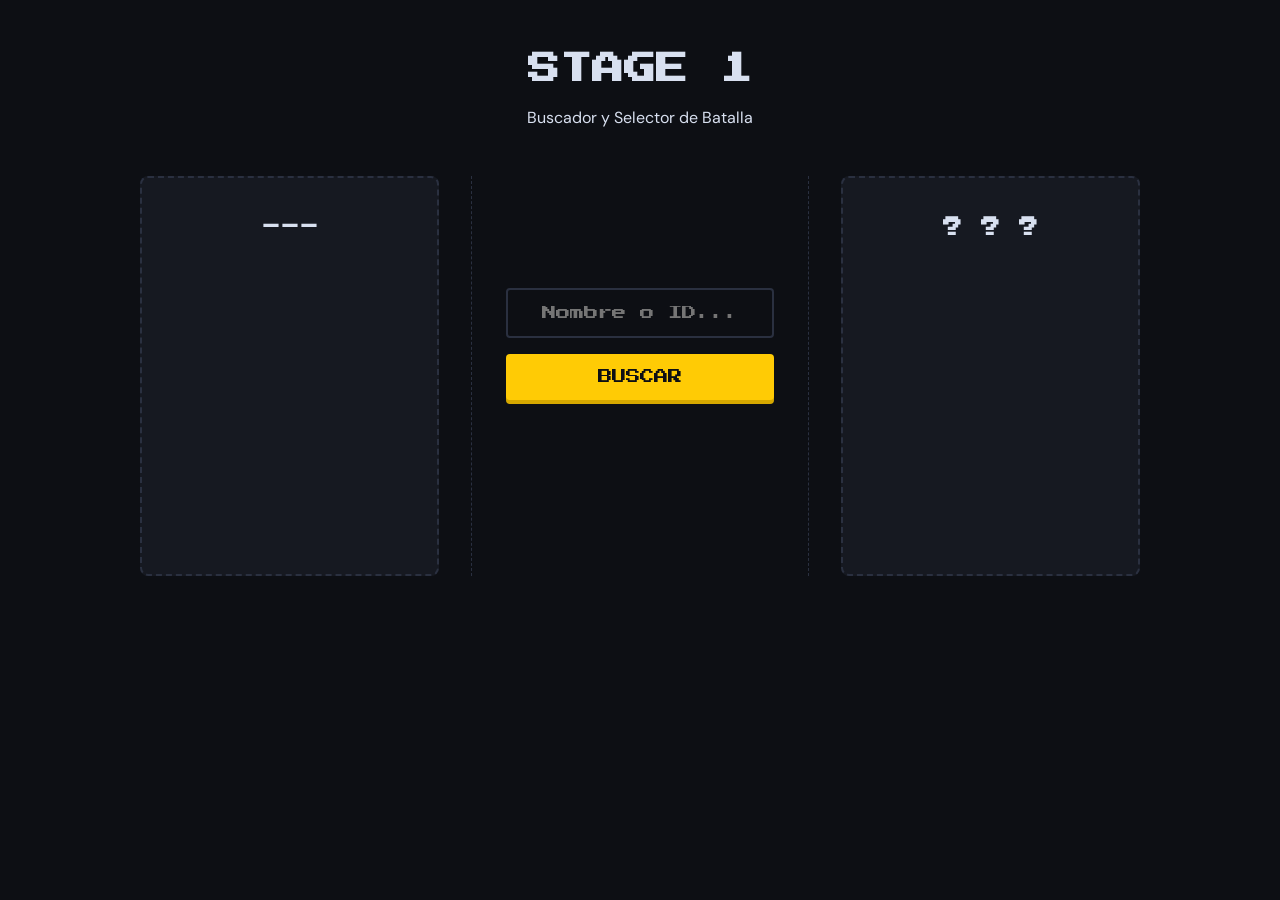
==== Proyecto 2-3/Proyecto Final/stage-1/index.html @ 19a6b463 "Add Proyecto Final (Stage 1 & Stage 2)" ====
<!DOCTYPE html>
<html lang="en">
<head>
  <meta charset="UTF-8">
  <meta name="viewport" content="width=device-width, initial-scale=1.0">
  <title>Pokémon Selector - Stage 1</title>
  
  <!-- Recuperar las 3 fuentes de Google para heredar el diseño retro del índice -->
  <link href="https://fonts.googleapis.com/css2?family=Press+Start+2P&family=Space+Mono:ital,wght@0,400;0,700;1,400&family=DM+Sans:wght@300;400;500&display=swap" rel="stylesheet">
  <link rel="stylesheet" href="style.css">
  
  <!-- 
    CONEXIÓN CON LA LÓGICA (JavaScript):
    La etiqueta <script> funciona como el puente que conecta el HTML
    con su "cerebro" o controlador lógico. El atributo 'src' indica de dónde importar esa lógica
    Sin esta línea, la página sería completamente estática y sin vida 

    "type='module'" ES CRÍTICO: 
    Sin esto, el navegador daría error al usar las palabras clave 'import' y 'export' en JS.
    Además, los módulos por defecto se comportan como 'defer', esto significa que esperan 
    silenciosamente en segundo plano hasta que el HTML termine de cargar, acelerando la página web
  -->
  <script type="module" src="main.js"></script>
</head>
<body>
  
  <!-- 
    Usar etiquetas semánticas de HTML5 (<main>, <section>, <header>) 
    en vez de puros <div>s ayuda a hacer el código más amigable con el SEO 
    y con tecnologías de lectura para personas no videntes
  -->
  <main class="container">
    
    <header class="stage-header">
      <h1>STAGE 1</h1>
      <p class="subtitle">Buscador y Selector de Batalla</p>
    </header>

    <div class="cards-layout">
      <!-- Cuadro izquierdo (Jugador) -->
      <section id="player-card" class="card">
        <h2 class="pokemon-name" id="player-name">---</h2>
        <div id="player-skeleton" class="skeleton-loader hidden"></div>
        <div id="player-content" class="card-content">
          <div class="sprite-container">
            <img id="player-sprite" src="" alt="Player Pokemon" class="pokemon-sprite hidden">
          </div>
          <div class="stats-container">
            <span class="hp-label" id="player-hp-label">HP</span>
            <div class="hp-bar-bg"><div class="hp-bar-fill" id="player-hp-bar"></div></div>
          </div>
          <p class="pokemon-type" id="player-types"></p>
        </div>
      </section>

      <!-- Cuadro central (Barra de Búsqueda) -->
      <section id="search-section" class="search-area">
        <div class="search-box">
          <!-- "autocomplete=off" evita historiales estorbosos -->
          <input type="text" id="pokemon-search-input" placeholder="Nombre o ID..." autocomplete="off">
          <button id="search-btn" class="retro-btn">BUSCAR</button>
        </div>
        <div id="search-error" class="error-msg hidden">¡Salvaje no encontrado!</div>
      </section>

      <!-- Cuadro derecho (Oponente) -->
      <section id="opponent-card" class="card">
        <h2 class="pokemon-name" id="opponent-name">? ? ?</h2>
        <div id="opponent-skeleton" class="skeleton-loader hidden"></div>
        <div id="opponent-content" class="card-content hidden">
          <div class="sprite-container">
            <img id="opponent-sprite" src="" alt="Opponent Pokemon" class="pokemon-sprite hidden">
          </div>
          <div class="stats-container hidden" id="opponent-stats">
            <span class="hp-label hidden" id="opponent-hp-label">HP</span>
            <div class="hp-bar-bg"><div class="hp-bar-fill" id="opponent-hp-bar"></div></div>
          </div>
          <p class="pokemon-type" id="opponent-types"></p>
        </div>
        
        <!-- Este botón solo aparece si la búsqueda es exitosa -->
        <button id="start-battle-btn" class="retro-btn hidden">¡ESTOY LISTO!</button>
      </section>
    </div>

  </main>

</body>
</html>
---- Proyecto 2-3/Proyecto Final/stage-1/style.css ----
/* 
  Hoja de estilos dedicada exclusivamente al Stage 1. 
  Hereda las variables base que ya estaban aprobadas en el menú principal.
*/

:root {
  --bg:      #0D0F14;
  --surface: #161921;
  --border:  #2A3040;
  --text:    #D8E0F0;
  --pixel:   'Press Start 2P', monospace;
  --body:    'DM Sans', sans-serif;
}

body {
  background: var(--bg);
  color: var(--text);
  font-family: var(--body);
  margin: 0;
  padding: 0;
  min-height: 100vh;
}

.container {
  max-width: 1000px;
  margin: 0 auto;
  padding: 2rem;
}

.stage-header {
  text-align: center;
  margin-bottom: 3rem;
}

.stage-header h1 {
  font-family: var(--pixel);
  color: var(--text);
}

/* 
  Flexbox Layout: Crear un contenedor (caja display) para poner las 
  tres secciones (jugador, buscador, oponente) exactamente alineadas
  'space-between' separa los elementos automáticamente llenando los vacíos
*/
.cards-layout {
  display: flex;
  justify-content: space-between;
  gap: 2rem;
}

.card {
  background: var(--surface);
  /* Borde temporalmente punteado (dashed) gris oscuro para identificar las cajas base */
  border: 2px dashed var(--border); 
  border-radius: 8px;
  flex: 1;
  min-height: 400px;
  
  /* Nuevas reglas: se organiza todo de arriba hacia abajo y centrado */
  display: flex;
  flex-direction: column;
  align-items: center;
  padding: 1.5rem;
  box-sizing: border-box;
}

.card-content {
  display: flex;
  flex-direction: column;
  align-items: center;
  width: 100%;
}

.pokemon-name {
  font-family: var(--pixel);
  font-size: 1.2rem;
  text-transform: uppercase;
  margin-bottom: 1rem;
  min-height: 1.2rem;
}

.sprite-container {
  width: 150px;
  height: 150px;
  background: rgba(0,0,0,0.3); /* Cuadro semitransparente que simula la sombra */
  border: 2px solid var(--border);
  border-radius: 8px;
  display: flex;
  justify-content: center;
  align-items: center;
  margin-bottom: 1.5rem;
}

.pokemon-sprite {
  width: 100%;
  height: 100%;
  object-fit: contain;
  /* Atributo CLAVE para sprites 2D: Evita que el navegador ponga borrosos los píxeles */
  image-rendering: pixelated; 
}

/* 
  Clase Utilitaria: '.hidden'
  Esta clase se usa exclusivamente para ocultar elementos de la pantalla de forma programática.
  La propiedad 'display: none' borra por completo un elemento del HTML.
  Para evitar que reglas preexistentes como un 'flex' vuelvan a mostrar el elemento,
  se añade el modificador '!important', el cual dictamina una regla absoluta que el 
  navegador debe priorizar por encima de cualquier otra regla.
*/
.hidden {
  display: none !important;
}

/* Sistema de las barras de vida (HP) */
.stats-container {
  width: 100%;
  display: flex;
  align-items: center;
  gap: 10px;
  margin-bottom: 1rem;
}

.hp-label {
  font-family: var(--pixel);
  font-size: 0.8rem;
  color: #3CE858;
}

.hp-bar-bg {
  flex: 1;
  height: 15px;
  background: var(--bg);
  border: 2px solid var(--border);
  border-radius: 4px;
}

.hp-bar-fill {
  height: 100%;
  background: #3CE858;
  width: 100%; /* Inicia lleno */
  transition: width 0.3s ease; /* Transición animada al sufrir daño */
}

.pokemon-type {
  font-size: 0.9rem;
  text-transform: capitalize;
  min-height: 1rem;
}

.search-area {
  flex: 0.5; /* Hacer la mitad de ancho que las cartas laterales */
  border-left: 1px dashed var(--border);
  border-right: 1px dashed var(--border);
  min-height: 400px;
  position: relative; /* Para empujar la caja de busqueda al centro exacto */
}

/* Zona central del buscador de Pokémons */
.search-box {
  display: flex;
  flex-direction: column;
  gap: 1rem;
  width: 80%;
  margin: 0 auto;
  margin-top: 50%;
  transform: translateY(-50%); /* Truco avanzado de centrado vertical */
}

.search-box input {
  padding: 1rem;
  background: var(--bg);
  border: 2px solid var(--border);
  color: var(--text);
  font-family: var(--pixel);
  font-size: 0.9rem;
  border-radius: 4px;
  text-align: center;
}

/* 
  Pseudo-clase ':focus'
  Se activa en el milisegundo en que el usuario hace clic dentro de la caja para escribir.
  'outline: none' destruye el borde azul genérico que los navegadores web insertan por defecto.
  'border-color' lo reemplaza inyectando nuestro propio estilo visual de caja activa.
*/
.search-box input:focus {
  outline: none;
  border-color: #FFCB05; /* Referencia al icónico amarillo Pokémon */
}

/* Estilo para los botones principales simulando 3D retro */
.retro-btn {
  padding: 1rem;
  background: #FFCB05;
  color: #0D0F14; /* Letra oscura para contrastar */
  font-family: var(--pixel);
  font-size: 0.9rem;
  border: none;
  border-radius: 4px;
  cursor: pointer;
  /* Sombra artificial sólida hacia abajo */
  box-shadow: 0 4px 0 #D6A800; 
  transition: transform 0.1s, box-shadow 0.1s;
}

/* Estado de apretón del botón retro (se aplasta contra el piso) */
.retro-btn:active {
  transform: translateY(4px); /* Baja 4 pixeles */
  box-shadow: 0 0 0 transparent; /* Desaparece la sombra */
}

.error-msg {
  color: #E84040; /* Rojo alarma */
  font-family: var(--body);
  text-align: center;
  margin-top: 1rem;
  font-weight: bold;
}

/* Especialización de color para el botón de ir al round 2 */
#start-battle-btn {
  margin-top: 2rem;
  background: #3CE858;       /* Verde victoria */
  box-shadow: 0 4px 0 #28A745;
}

/* ==================================
   SKELETON LOADER (Animación Dinámica)
   ================================== */
@keyframes pulse {
    0% { background-color: var(--border); }
    50% { background-color: #3f475c; }
    100% { background-color: var(--border); }
}

.skeleton-loader {
    width: 100%;
    height: 180px;
    border-radius: 8px;
    margin-top: 16px;
    animation: pulse 1.5s ease-in-out infinite; 
}
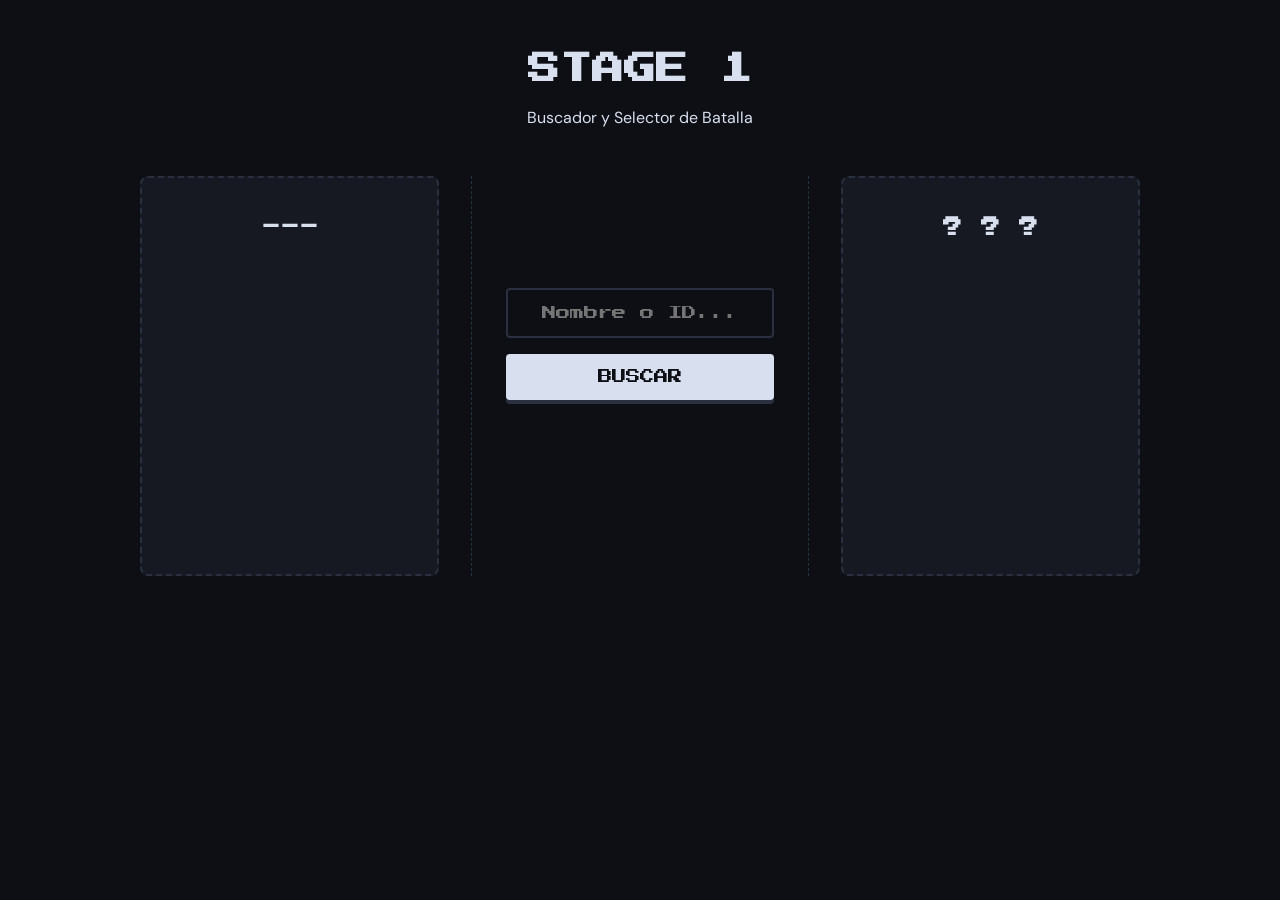
==== commit 58727f2a: "Se cambia el them de la pagina para hacer match a mi Pokemon" ====
--- a/Proyecto 2-3/Proyecto Final/stage-1/index.html
+++ b/Proyecto 2-3/Proyecto Final/stage-1/index.html
@@ -51,12 +51,14 @@
           </div>
           <p class="pokemon-type" id="player-types"></p>
         </div>
+
+        <button id="player-start-battle-btn" class="retro-btn hidden">¡ESTOY LISTO!</button>
       </section>
 
       <!-- Cuadro central (Barra de Búsqueda) -->
       <section id="search-section" class="search-area">
         <div class="search-box">
-          <!-- "autocomplete=off" evita historiales estorbosos -->
+          <!-- "autocomplete=off" evita historiales innecesarios -->
           <input type="text" id="pokemon-search-input" placeholder="Nombre o ID..." autocomplete="off">
           <button id="search-btn" class="retro-btn">BUSCAR</button>
         </div>
@@ -78,7 +80,7 @@
           <p class="pokemon-type" id="opponent-types"></p>
         </div>
         
-        <!-- Este botón solo aparece si la búsqueda es exitosa -->
+        
         <button id="start-battle-btn" class="retro-btn hidden">¡ESTOY LISTO!</button>
       </section>
     </div>
--- a/Proyecto 2-3/Proyecto Final/stage-1/style.css
+++ b/Proyecto 2-3/Proyecto Final/stage-1/style.css
@@ -1,6 +1,6 @@
 /* 
-  Hoja de estilos dedicada exclusivamente al Stage 1. 
-  Hereda las variables base que ya estaban aprobadas en el menú principal.
+  Hoja de estilos dedicada exclusivamente al Stage 1
+  Hereda las variables base que ya estaban aprobadas en el menú principal
 */
 
 :root {
@@ -30,6 +30,7 @@
 .stage-header {
   text-align: center;
   margin-bottom: 3rem;
+  color: var(--text);
 }
 
 .stage-header h1 {
@@ -42,6 +43,7 @@
   tres secciones (jugador, buscador, oponente) exactamente alineadas
   'space-between' separa los elementos automáticamente llenando los vacíos
 */
+
 .cards-layout {
   display: flex;
   justify-content: space-between;
@@ -50,13 +52,13 @@
 
 .card {
   background: var(--surface);
-  /* Borde temporalmente punteado (dashed) gris oscuro para identificar las cajas base */
+  /* Borde temporalmente dashed para identificar las cajas base */
   border: 2px dashed var(--border); 
   border-radius: 8px;
   flex: 1;
   min-height: 400px;
   
-  /* Nuevas reglas: se organiza todo de arriba hacia abajo y centrado */
+  /* Se organiza todo de arriba hacia abajo y centrado */
   display: flex;
   flex-direction: column;
   align-items: center;
@@ -105,7 +107,7 @@
   La propiedad 'display: none' borra por completo un elemento del HTML.
   Para evitar que reglas preexistentes como un 'flex' vuelvan a mostrar el elemento,
   se añade el modificador '!important', el cual dictamina una regla absoluta que el 
-  navegador debe priorizar por encima de cualquier otra regla.
+  navegador debe priorizar por encima de cualquier otra regla
 */
 .hidden {
   display: none !important;
@@ -163,7 +165,13 @@
   width: 80%;
   margin: 0 auto;
   margin-top: 50%;
-  transform: translateY(-50%); /* Truco avanzado de centrado vertical */
+  /* 
+    Truco de centrado vertical:
+    'margin-top: 50%' baja el borde superior del elemento al centro del contenedor
+    'translateY(-50%)' sube el elemento la mitad de SU PROPIA altura, 
+    dejándolo visualmente centrado en el espacio disponible
+  */
+  transform: translateY(-50%);
 }
 
 .search-box input {
@@ -179,19 +187,19 @@
 
 /* 
   Pseudo-clase ':focus'
-  Se activa en el milisegundo en que el usuario hace clic dentro de la caja para escribir.
-  'outline: none' destruye el borde azul genérico que los navegadores web insertan por defecto.
-  'border-color' lo reemplaza inyectando nuestro propio estilo visual de caja activa.
+  Se activa en el milisegundo en que el usuario hace clic dentro de la caja para escribir
+  'outline: none' quita el borde azul genérico que los navegadores web insertan por defecto
+  'border-color' lo reemplaza inyectando nuestro propio estilo visual de caja activa
 */
 .search-box input:focus {
   outline: none;
-  border-color: #FFCB05; /* Referencia al icónico amarillo Pokémon */
+  border-color: var(--text); 
 }
 
 /* Estilo para los botones principales simulando 3D retro */
 .retro-btn {
   padding: 1rem;
-  background: #FFCB05;
+  background: var(--text);
   color: #0D0F14; /* Letra oscura para contrastar */
   font-family: var(--pixel);
   font-size: 0.9rem;
@@ -199,18 +207,18 @@
   border-radius: 4px;
   cursor: pointer;
   /* Sombra artificial sólida hacia abajo */
-  box-shadow: 0 4px 0 #D6A800; 
+  box-shadow: 0 4px 0 var(--border); 
   transition: transform 0.1s, box-shadow 0.1s;
 }
 
-/* Estado de apretón del botón retro (se aplasta contra el piso) */
+/* :active — simula un click, bajando el elemento y eliminando la sombra */
 .retro-btn:active {
   transform: translateY(4px); /* Baja 4 pixeles */
   box-shadow: 0 0 0 transparent; /* Desaparece la sombra */
 }
 
 .error-msg {
-  color: #E84040; /* Rojo alarma */
+  color: #E84040; 
   font-family: var(--body);
   text-align: center;
   margin-top: 1rem;
@@ -220,7 +228,7 @@
 /* Especialización de color para el botón de ir al round 2 */
 #start-battle-btn {
   margin-top: 2rem;
-  background: #3CE858;       /* Verde victoria */
+  background: #3CE858;      
   box-shadow: 0 4px 0 #28A745;
 }
 
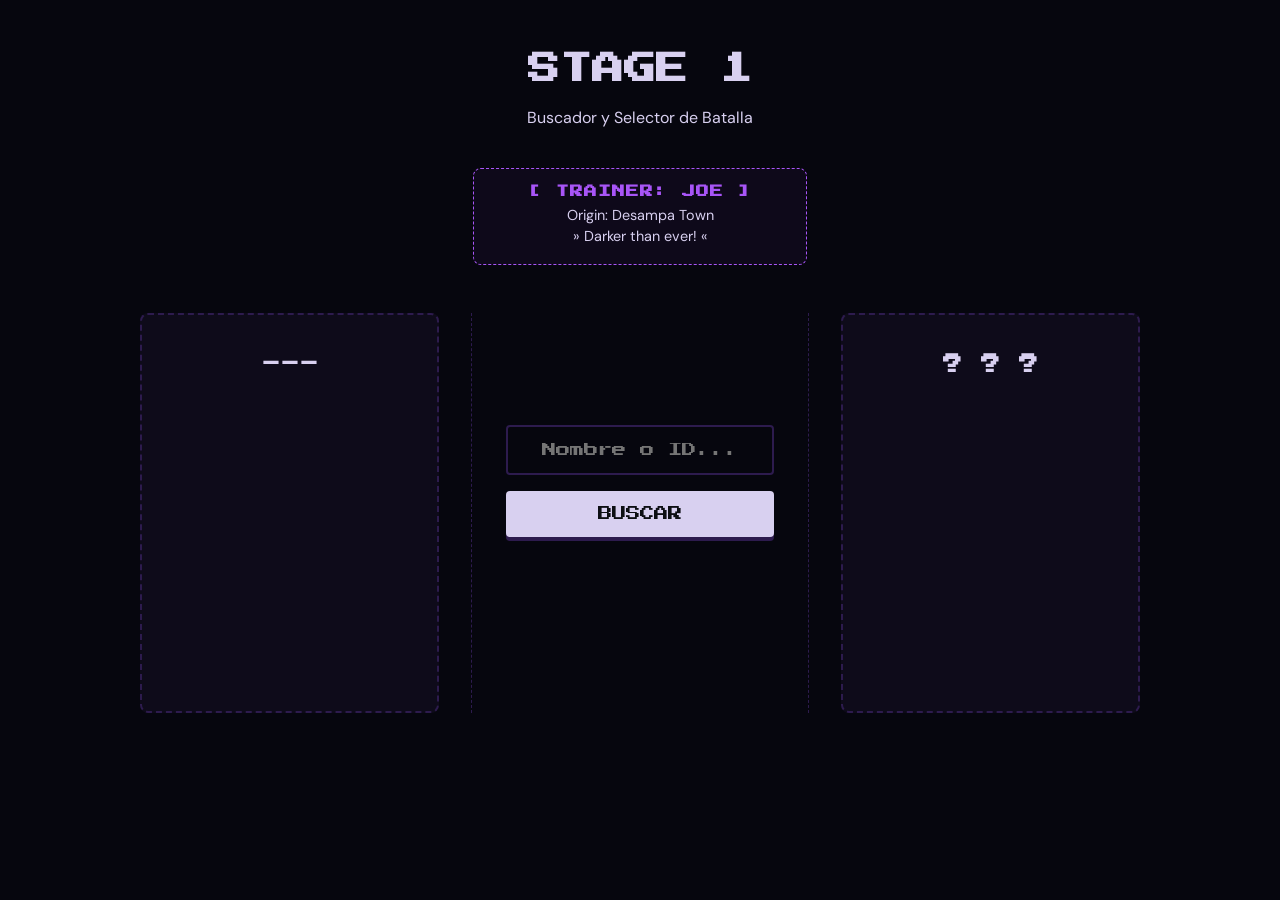
==== commit d2b85163: "Se afinan detalles, se agrega logica faltante para la batalla, renderizado, fin de partiday y sonido" ====
--- a/Proyecto 2-3/Proyecto Final/stage-1/index.html
+++ b/Proyecto 2-3/Proyecto Final/stage-1/index.html
@@ -34,6 +34,13 @@
     <header class="stage-header">
       <h1>STAGE 1</h1>
       <p class="subtitle">Buscador y Selector de Batalla</p>
+      
+      <!-- Trainer Card -->
+      <div class="trainer-header-card">
+        <h3 id="trainer-card-name"></h3>
+        <p id="trainer-card-hometown"></p>
+        <p id="trainer-card-catchphrase"></p>
+      </div>
     </header>
 
     <div class="cards-layout">
@@ -50,6 +57,10 @@
             <div class="hp-bar-bg"><div class="hp-bar-fill" id="player-hp-bar"></div></div>
           </div>
           <p class="pokemon-type" id="player-types"></p>
+          
+          <!-- Stats y movimientos -->
+          <div class="extra-stats" id="player-extra-stats"></div>
+          <div class="pokemon-moves" id="player-moves"></div>
         </div>
 
         <button id="player-start-battle-btn" class="retro-btn hidden">¡ESTOY LISTO!</button>
@@ -78,6 +89,10 @@
             <div class="hp-bar-bg"><div class="hp-bar-fill" id="opponent-hp-bar"></div></div>
           </div>
           <p class="pokemon-type" id="opponent-types"></p>
+          
+          <!-- Stats y movimientos -->
+          <div class="extra-stats" id="opponent-extra-stats"></div>
+          <div class="pokemon-moves" id="opponent-moves"></div>
         </div>
         
         
--- a/Proyecto 2-3/Proyecto Final/stage-1/style.css
+++ b/Proyecto 2-3/Proyecto Final/stage-1/style.css
@@ -4,10 +4,13 @@
 */
 
 :root {
-  --bg:      #0D0F14;
-  --surface: #161921;
-  --border:  #2A3040;
-  --text:    #D8E0F0;
+  --bg:      #06060E;
+  --surface: #0E0B1A;
+  --border:  #2D1B4E;
+  --text:    #D8D0F0;
+  --accent:  #A855F7; 
+  --blue:    #7C3AED; 
+  --red:     #C026D3; 
   --pixel:   'Press Start 2P', monospace;
   --body:    'DM Sans', sans-serif;
 }
@@ -35,6 +38,28 @@
 
 .stage-header h1 {
   font-family: var(--pixel);
+  color: var(--text);
+}
+
+.trainer-header-card {
+  margin: 1.5rem auto 0 auto;
+  padding: 1rem;
+  border: 1px dashed var(--accent);
+  border-radius: 8px;
+  background: rgba(168, 85, 247, 0.05); /* fondo sutil morado oscuro */
+  display: inline-block;
+  min-width: 300px;
+}
+.trainer-header-card h3 {
+  color: var(--accent);
+  margin: 0 0 0.5rem 0;
+  font-family: var(--pixel);
+  font-size: 0.8rem;
+  letter-spacing: 1px;
+}
+.trainer-header-card p {
+  margin: 0.2rem 0;
+  font-size: 0.9rem;
   color: var(--text);
 }
 
@@ -225,8 +250,8 @@
   font-weight: bold;
 }
 
-/* Especialización de color para el botón de ir al round 2 */
-#start-battle-btn {
+/* Especialización para los botones de ir al round 2 de ambos bandos */
+#start-battle-btn, #player-start-battle-btn {
   margin-top: 2rem;
   background: #3CE858;      
   box-shadow: 0 4px 0 #28A745;
